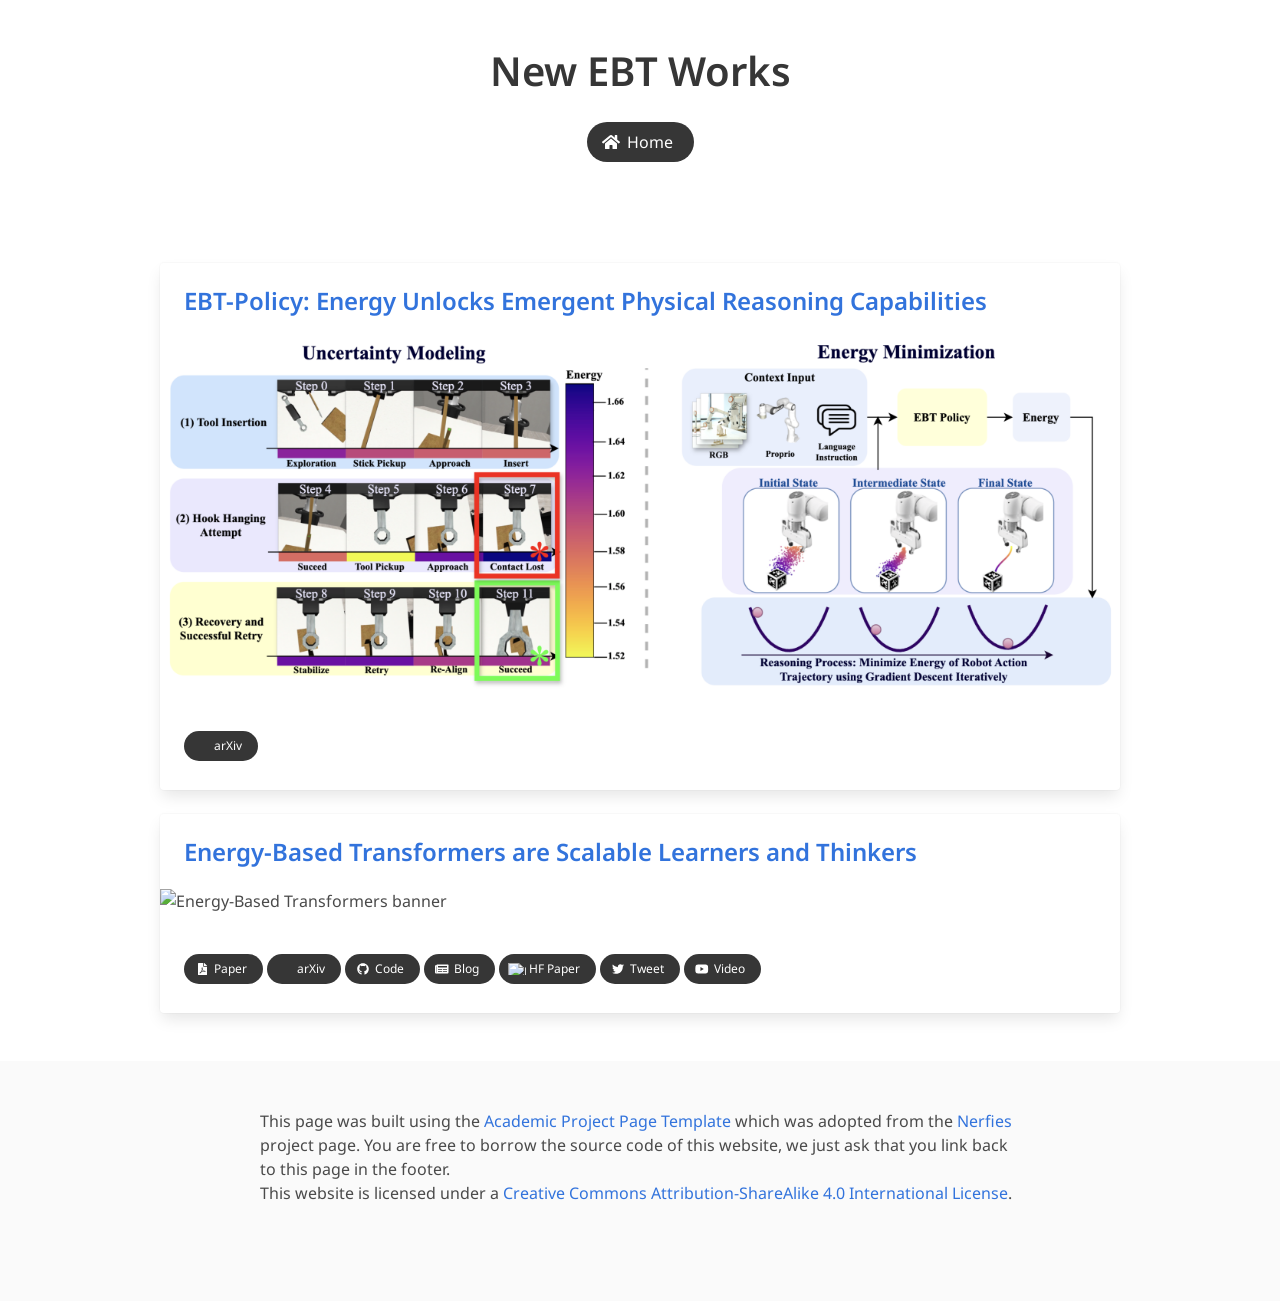
==== related.html @ 320a6e6f "Initial site from EBT template" ====
<!DOCTYPE html>
<html>
<head>
  <meta charset="utf-8">
  <meta name="viewport" content="width=device-width, initial-scale=1">
  <title>New EBT Works • Energy-Based Transformers</title>
  <link rel="icon" href="data:image/svg+xml,<svg xmlns='http://www.w3.org/2000/svg' viewBox='0 0 100 100'><text y='.9em' font-size='90'>🙃</text></svg>">
  <link href="https://fonts.googleapis.com/css?family=Google+Sans|Noto+Sans|Castoro" rel="stylesheet">
  <link rel="stylesheet" href="static/css/bulma.min.css">
  <link rel="stylesheet" href="static/css/bulma-carousel.min.css">
  <link rel="stylesheet" href="static/css/bulma-slider.min.css">
  <link rel="stylesheet" href="static/css/fontawesome.all.min.css">
  <link rel="stylesheet" href="static/css/index.css">
  <script defer src="static/js/fontawesome.all.min.js"></script>
</head>
<body>

  <section class="hero">
    <div class="hero-body">
      <div class="container is-max-desktop">
        <div class="columns is-centered">
          <div class="column has-text-centered">
            <h1 class="title is-2">New EBT Works</h1>
            <div class="publication-links" style="margin-top: 0.75rem;">
              <span class="link-block">
                <a href="index.html" class="button is-normal is-rounded is-dark">
                  <span class="icon"><i class="fas fa-home"></i></span>
                  <span>Home</span>
                </a>
              </span>
            </div>
          </div>
        </div>
      </div>
    </div>
  </section>

  <section class="section">
    <div class="container is-max-desktop">
      <div class="columns is-multiline">
        <div class="column is-12">
          <div class="card">
            <div class="card-content">
              <p class="title is-4"><a href="https://energy-based-transformers.github.io/ebt-policy/" target="_blank" class="has-text-link">EBT-Policy: Energy Unlocks Emergent Physical Reasoning Capabilities</a></p>
            </div>
            <div class="card-image">
              <figure class="image">
                <img src="static/images/related_works/ebt_policy.png" alt="EBT-Policy teaser">
              </figure>
            </div>
            <div class="card-content">
              <div class="content">
                <div class="publication-links" style="margin-top: 0.75rem;">
                  <span class="link-block">
                    <a href="https://arxiv.org/pdf/2510.27545" target="_blank" class="button is-small is-rounded is-dark">
                      <span class="icon"><i class="ai ai-arxiv"></i></span>
                      <span>arXiv</span>
                    </a>
                  </span>
                </div>
              </div>
            </div>
          </div>
        </div>

        <!-- Energy-Based Transformers Card -->
        <div class="column is-12">
          <div class="card">
            <div class="card-content">
              <p class="title is-4"><a href="https://energy-based-transformers.github.io/" target="_blank" class="has-text-link">Energy-Based Transformers are Scalable Learners and Thinkers</a></p>
            </div>
            <div class="card-image">
              <figure class="image">
                <img src="static/images/banner.png" alt="Energy-Based Transformers banner">
              </figure>
            </div>
            <div class="card-content">
              <div class="content">
                <div class="publication-links" style="margin-top: 0.75rem;">
                  <span class="link-block">
                    <a href="static/pdfs/paper.pdf" target="_blank" class="button is-small is-rounded is-dark">
                      <span class="icon"><i class="fas fa-file-pdf"></i></span>
                      <span>Paper</span>
                    </a>
                  </span>
                  <span class="link-block">
                    <a href="https://arxiv.org/abs/2507.02092" target="_blank" class="button is-small is-rounded is-dark">
                      <span class="icon"><i class="ai ai-arxiv"></i></span>
                      <span>arXiv</span>
                    </a>
                  </span>
                  <span class="link-block">
                    <a href="https://github.com/alexiglad/EBT" target="_blank" class="button is-small is-rounded is-dark">
                      <span class="icon"><i class="fab fa-github"></i></span>
                      <span>Code</span>
                    </a>
                  </span>
                  <span class="link-block">
                    <a href="https://alexiglad.github.io/blog/2025/ebt/" target="_blank" class="button is-small is-rounded is-dark">
                      <span class="icon"><i class="fas fa-newspaper"></i></span>
                      <span>Blog</span>
                    </a>
                  </span>
                  <span class="link-block">
                    <a href="https://huggingface.co/papers/2507.02092" target="_blank" class="button is-small is-rounded is-dark">
                      <span class="icon">
                        <img src="https://huggingface.co/datasets/huggingface/brand-assets/resolve/main/hf-logo.svg" alt="Hugging Face" style="height:1em;">
                      </span>
                      <span>HF Paper</span>
                    </a>
                  </span>
                  <span class="link-block">
                    <a href="https://x.com/AlexiGlad/status/1942231878305714462" target="_blank" class="button is-small is-rounded is-dark">
                      <span class="icon"><i class="fab fa-twitter"></i></span>
                      <span>Tweet</span>
                    </a>
                  </span>
                  <span class="link-block">
                    <a href="https://youtu.be/RAEy3JZmIaA?si=xNPLMX0miujFQn2B" target="_blank" class="button is-small is-rounded is-dark">
                      <span class="icon"><i class="fab fa-youtube"></i></span>
                      <span>Video</span>
                    </a>
                  </span>
                </div>
              </div>
            </div>
          </div>
        </div>

        <!-- Add more related work cards below as needed -->

      </div>
    </div>
  </section>

  <footer class="footer">
    <div class="container">
      <div class="columns is-centered">
        <div class="column is-8">
          <div class="content">
            <p>
              This page was built using the <a href="https://github.com/eliahuhorwitz/Academic-project-page-template" target="_blank">Academic Project Page Template</a> which was adopted from the <a href="https://nerfies.github.io" target="_blank">Nerfies</a> project page.
              You are free to borrow the source code of this website, we just ask that you link back to this page in the footer. <br> This website is licensed under a <a rel="license" href="http://creativecommons.org/licenses/by-sa/4.0/" target="_blank">Creative Commons Attribution-ShareAlike 4.0 International License</a>.
            </p>
          </div>
        </div>
      </div>
    </div>
  </footer>

</body>
</html>
---- static/css/index.css ----
body {
  font-family: 'Noto Sans', sans-serif;
}


.footer .icon-link {
    font-size: 25px;
    color: #000;
}

.link-block a {
    margin-top: 5px;
    margin-bottom: 5px;
}

.dnerf {
  font-variant: small-caps;
}


.teaser .hero-body {
  padding-top: 0;
  padding-bottom: 3rem;
}

.teaser {
  font-family: 'Google Sans', sans-serif;
}

.teaser-gif {
  height: 250px;
  width: auto;
  display: block;
  margin: 0 auto;
}


.publication-title {
}

.publication-banner {
  max-height: parent;

}

.publication-banner video {
  position: relative;
  left: auto;
  top: auto;
  transform: none;
  object-fit: fit;
}

.publication-header .hero-body {
}

.publication-title {
    font-family: 'Google Sans', sans-serif;
}

.publication-authors {
    font-family: 'Google Sans', sans-serif;
}

.publication-venue {
    color: #555;
    width: fit-content;
    font-weight: bold;
}

.publication-awards {
    color: #ff3860;
    width: fit-content;
    font-weight: bolder;
}

.publication-authors {
}

.publication-authors a {
   color: hsl(204, 86%, 53%) !important;
}

.publication-authors a:hover {
    text-decoration: underline;
}

.author-block {
  display: inline-block;
}

.publication-banner img {
}

.publication-authors {
  /*color: #4286f4;*/
}

.publication-video {
    position: relative;
    width: 100%;
    height: 0;
    padding-bottom: 56.25%;

    overflow: hidden;
    border-radius: 10px !important;
}

.publication-video iframe {
    position: absolute;
    top: 0;
    left: 0;
    width: 100%;
    height: 100%;
}

.publication-body img {
}

.results-carousel {
  overflow: hidden;
}

.results-carousel .item {
  margin: 5px;
  overflow: hidden;
  padding: 20px;
  font-size: 0;
}

.results-carousel video {
  margin: 0;
}

.slider-pagination .slider-page {
  background: #000000;
}

.eql-cntrb { 
  font-size: smaller;
}



/* New EBT Works highlight */
.pop-button {
  box-shadow: 0 6px 18px rgba(255, 56, 96, 0.18);
  transition: transform .12s ease, box-shadow .12s ease, filter .12s ease;
}

.pop-button:hover {
  transform: translateY(-1px);
  box-shadow: 0 10px 24px rgba(255, 56, 96, 0.28);
  filter: brightness(1.01);
}

.attention-pulse {
  animation: pulseGlow 2.2s ease-out infinite;
}

@keyframes pulseGlow {
  0% { box-shadow: 0 0 0 0 rgba(255, 56, 96, 0.40); }
  70% { box-shadow: 0 0 0 8px rgba(255, 56, 96, 0); }
  100% { box-shadow: 0 0 0 0 rgba(255, 56, 96, 0); }
}

@media (prefers-reduced-motion: reduce) {
  .attention-pulse { animation: none; }
}

.new-badge {
  display: inline-block;
  margin-right: 8px;
  padding: 2px 6px;
  font-size: 0.9em;
  line-height: 1;
  border-radius: 999px;
  font-weight: 900;
  letter-spacing: .02em;
  color: #ffffff;
  background: linear-gradient(90deg, #ffb74d, #ff8f00);
}
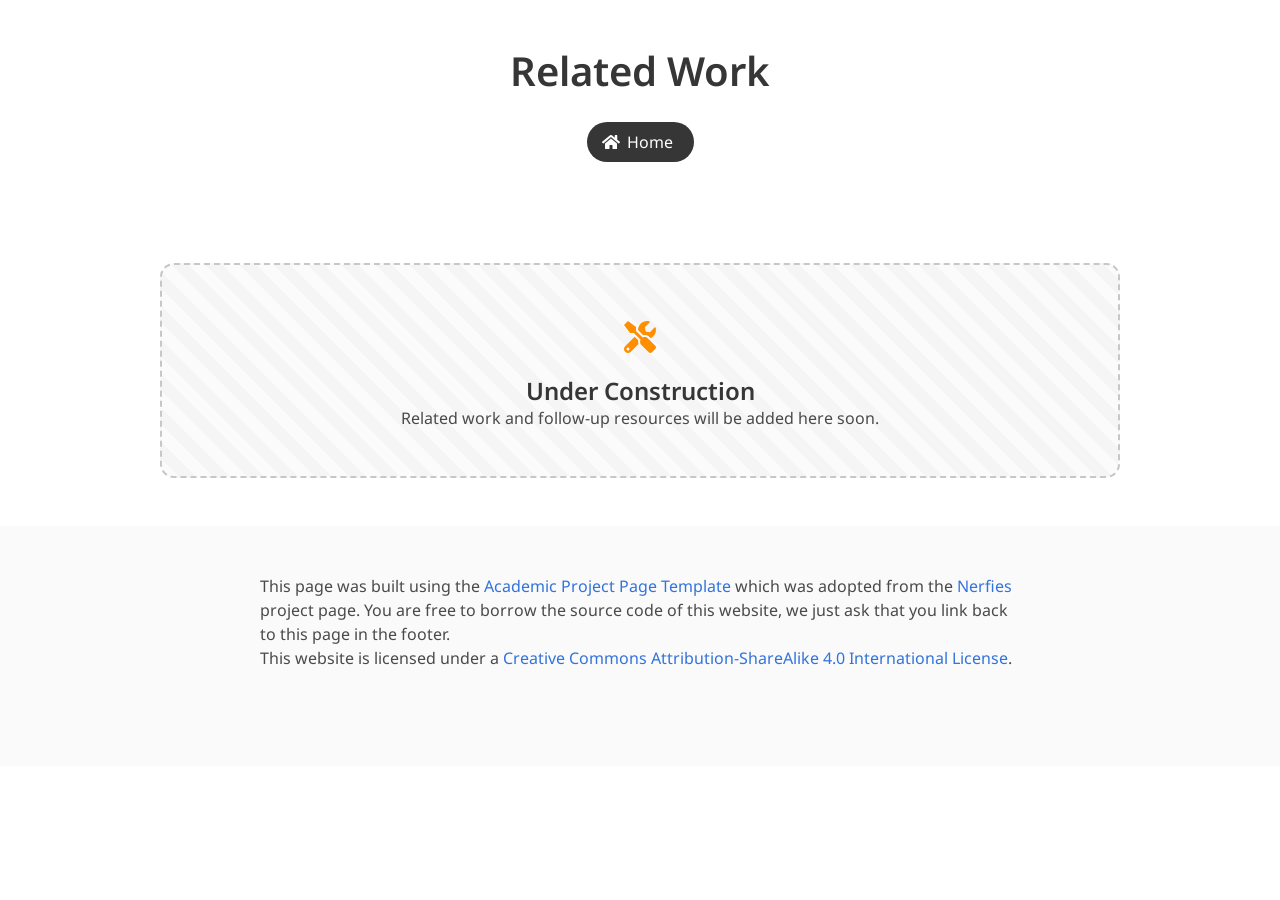
==== commit bd207361: "init commit" ====
--- a/related.html
+++ b/related.html
@@ -3,8 +3,8 @@
 <head>
   <meta charset="utf-8">
   <meta name="viewport" content="width=device-width, initial-scale=1">
-  <title>New EBT Works • Energy-Based Transformers</title>
-  <link rel="icon" href="data:image/svg+xml,<svg xmlns='http://www.w3.org/2000/svg' viewBox='0 0 100 100'><text y='.9em' font-size='90'>🙃</text></svg>">
+  <title>Related Work • Explorative Modeling</title>
+  <link rel="icon" href="data:image/svg+xml,<svg xmlns='http://www.w3.org/2000/svg' viewBox='0 0 100 100'><text y='.9em' font-size='90'>🔭</text></svg>">
   <link href="https://fonts.googleapis.com/css?family=Google+Sans|Noto+Sans|Castoro" rel="stylesheet">
   <link rel="stylesheet" href="static/css/bulma.min.css">
   <link rel="stylesheet" href="static/css/bulma-carousel.min.css">
@@ -20,7 +20,7 @@
       <div class="container is-max-desktop">
         <div class="columns is-centered">
           <div class="column has-text-centered">
-            <h1 class="title is-2">New EBT Works</h1>
+            <h1 class="title is-2">Related Work</h1>
             <div class="publication-links" style="margin-top: 0.75rem;">
               <span class="link-block">
                 <a href="index.html" class="button is-normal is-rounded is-dark">
@@ -37,98 +37,10 @@
 
   <section class="section">
     <div class="container is-max-desktop">
-      <div class="columns is-multiline">
-        <div class="column is-12">
-          <div class="card">
-            <div class="card-content">
-              <p class="title is-4"><a href="https://energy-based-transformers.github.io/ebt-policy/" target="_blank" class="has-text-link">EBT-Policy: Energy Unlocks Emergent Physical Reasoning Capabilities</a></p>
-            </div>
-            <div class="card-image">
-              <figure class="image">
-                <img src="static/images/related_works/ebt_policy.png" alt="EBT-Policy teaser">
-              </figure>
-            </div>
-            <div class="card-content">
-              <div class="content">
-                <div class="publication-links" style="margin-top: 0.75rem;">
-                  <span class="link-block">
-                    <a href="https://arxiv.org/pdf/2510.27545" target="_blank" class="button is-small is-rounded is-dark">
-                      <span class="icon"><i class="ai ai-arxiv"></i></span>
-                      <span>arXiv</span>
-                    </a>
-                  </span>
-                </div>
-              </div>
-            </div>
-          </div>
-        </div>
-
-        <!-- Energy-Based Transformers Card -->
-        <div class="column is-12">
-          <div class="card">
-            <div class="card-content">
-              <p class="title is-4"><a href="https://energy-based-transformers.github.io/" target="_blank" class="has-text-link">Energy-Based Transformers are Scalable Learners and Thinkers</a></p>
-            </div>
-            <div class="card-image">
-              <figure class="image">
-                <img src="static/images/banner.png" alt="Energy-Based Transformers banner">
-              </figure>
-            </div>
-            <div class="card-content">
-              <div class="content">
-                <div class="publication-links" style="margin-top: 0.75rem;">
-                  <span class="link-block">
-                    <a href="static/pdfs/paper.pdf" target="_blank" class="button is-small is-rounded is-dark">
-                      <span class="icon"><i class="fas fa-file-pdf"></i></span>
-                      <span>Paper</span>
-                    </a>
-                  </span>
-                  <span class="link-block">
-                    <a href="https://arxiv.org/abs/2507.02092" target="_blank" class="button is-small is-rounded is-dark">
-                      <span class="icon"><i class="ai ai-arxiv"></i></span>
-                      <span>arXiv</span>
-                    </a>
-                  </span>
-                  <span class="link-block">
-                    <a href="https://github.com/alexiglad/EBT" target="_blank" class="button is-small is-rounded is-dark">
-                      <span class="icon"><i class="fab fa-github"></i></span>
-                      <span>Code</span>
-                    </a>
-                  </span>
-                  <span class="link-block">
-                    <a href="https://alexiglad.github.io/blog/2025/ebt/" target="_blank" class="button is-small is-rounded is-dark">
-                      <span class="icon"><i class="fas fa-newspaper"></i></span>
-                      <span>Blog</span>
-                    </a>
-                  </span>
-                  <span class="link-block">
-                    <a href="https://huggingface.co/papers/2507.02092" target="_blank" class="button is-small is-rounded is-dark">
-                      <span class="icon">
-                        <img src="https://huggingface.co/datasets/huggingface/brand-assets/resolve/main/hf-logo.svg" alt="Hugging Face" style="height:1em;">
-                      </span>
-                      <span>HF Paper</span>
-                    </a>
-                  </span>
-                  <span class="link-block">
-                    <a href="https://x.com/AlexiGlad/status/1942231878305714462" target="_blank" class="button is-small is-rounded is-dark">
-                      <span class="icon"><i class="fab fa-twitter"></i></span>
-                      <span>Tweet</span>
-                    </a>
-                  </span>
-                  <span class="link-block">
-                    <a href="https://youtu.be/RAEy3JZmIaA?si=xNPLMX0miujFQn2B" target="_blank" class="button is-small is-rounded is-dark">
-                      <span class="icon"><i class="fab fa-youtube"></i></span>
-                      <span>Video</span>
-                    </a>
-                  </span>
-                </div>
-              </div>
-            </div>
-          </div>
-        </div>
-
-        <!-- Add more related work cards below as needed -->
-
+      <div class="under-construction-block">
+        <span class="icon is-large"><i class="fas fa-tools fa-2x"></i></span>
+        <h2 class="title is-4" style="margin-top: 1rem;">Under Construction</h2>
+        <p class="subtitle is-6">Related work and follow-up resources will be added here soon.</p>
       </div>
     </div>
   </section>
@@ -150,5 +62,3 @@
 
 </body>
 </html>
-
-
--- a/static/css/index.css
+++ b/static/css/index.css
@@ -181,3 +181,49 @@
   background: linear-gradient(90deg, #ffb74d, #ff8f00);
 }
 
+
+/* Under-construction (coming soon) buttons */
+.under-construction {
+  cursor: not-allowed;
+  opacity: 0.55;
+  pointer-events: auto;
+}
+
+.under-construction:hover {
+  opacity: 0.7;
+}
+
+.soon-badge {
+  display: inline-block;
+  margin-left: 8px;
+  padding: 2px 6px;
+  font-size: 0.65em;
+  line-height: 1;
+  border-radius: 999px;
+  font-weight: 900;
+  letter-spacing: .04em;
+  color: #2b2b2b;
+  background: linear-gradient(90deg, #ffe082, #ffca28);
+}
+
+/* Under-construction placeholder block */
+.under-construction-block {
+  width: 100%;
+  text-align: center;
+  padding: 3rem 1.5rem;
+  border: 2px dashed #c7c7c7;
+  border-radius: 14px;
+  color: #6b6b6b;
+  background: repeating-linear-gradient(
+    45deg,
+    rgba(0, 0, 0, 0.015),
+    rgba(0, 0, 0, 0.015) 12px,
+    rgba(0, 0, 0, 0.04) 12px,
+    rgba(0, 0, 0, 0.04) 24px
+  );
+}
+
+.under-construction-block .icon {
+  color: #ff8f00;
+}
+
